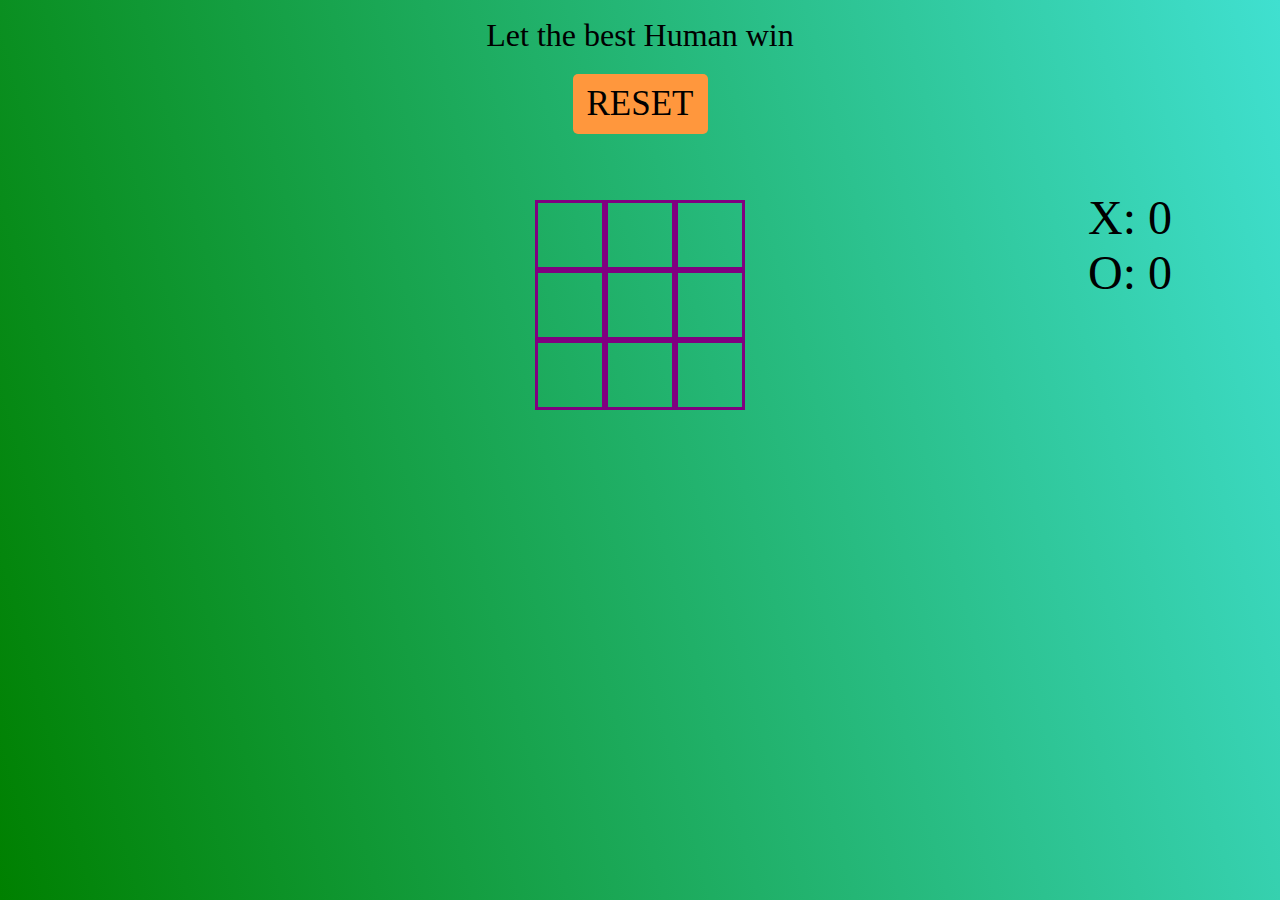
==== index.html @ a4712666 "Add files via upload" ====
<!DOCTYPE html>
<!--http://www.firewatchgame.com/js/firewizard.js-->
<html>
<head>
    <link rel="stylesheet" type="text/css" href="style.css">
</head>
<body>
<div id="main">
  <div id="scoreboard-c">
    <div id="winner"></div>
    <div id="scoreboard">
      <article>X: 0</article>
      <aside>O: 0</aside>
    </div>
  </div>
  <header>
    <h1 id="title">Let the best Human win</h1>
    <div id="button">RESET</div>
  </header>
  <div id="tic-tac-c">
    <div state="?"></div>
    <div state="?"></div>
    <div state="?"></div>
    <div state="?"></div>
    <div state="?"></div>
    <div state="?"></div>
    <div state="?"></div>
    <div state="?"></div>
    <div state="?"></div>
  </div>
  <div id="history-c">
  </div>
</div>

<script src="https://code.jquery.com/jquery-3.1.1.min.js"></script>
  <script src="script.js">
  </script>
</body>
</html>
---- style.css ----
* {
    border: 0;
    margin: 0;
    padding: 0;
}
body, html {
    height: 100%;
}
header {
  width: 100%;
  height: 150px;
  display: flex;
  align-items: center;
  justify-content: center;
  flex-direction: column;
}
#main {
  display: flex;
  align-items: center;
  justify-content: flex-start;
  flex-direction: column;
  width: 100%;
  height: auto;
  min-height: 100vh;
  background: linear-gradient(-105deg, turquoise, green);
}
#title {
  /*margin: 50px 0 0 50px;*/
  font-weight: 400;
  font-family: cursive;
}
#button {
  height: 60px;
  width: 135px;
  margin: 20px 0 0 0px;
  display: flex;
  align-items: center;
  justify-content: center;
  background-color: rgb(255, 151, 61);
  border-radius: 5px;
  cursor: pointer;
  transition: 0.3s;
  font-family: impact;
  font-size: 35px;
}
#button:hover {
  background-color: orangered;
}
#tic-tac-c {
  margin: 50px 50px 30px 50px;
  display: flex;
  flex-wrap: wrap;
  height: 210px;
  width: 210px;
}
#tic-tac-c div {
  height: 70px;
  width: 70px;
  border: 3px solid purple;
  box-sizing: border-box;
  cursor: pointer;
  font-size: 2em;
  display: flex;
  align-items: center;
  justify-content: center;
  transition: 0.2s;
}
#tic-tac-c div:hover {
  background-color: lightgreen;
}
#history-c {
  /*margin: 50px;*/
  display: flex;
  justify-content: center;
  flex-wrap: wrap;
  flex-direction: row;
  height: auto;
  width: 100%;
}

.history {
  margin: 10px;
  display: flex;
  flex-wrap: wrap;
  height: 105px;
  width: 105px;
  transition: 0.2s;
}

.history:hover {
  background-color: turquoise;
}
.history div {
  height: 35px;
  width: 35px;
  border: 2px solid gray;
  box-sizing: border-box;
  font-size: 1em;
  display: flex;
  align-items: center;
  justify-content: center;
}


#scoreboard-c {
  position: absolute;
  top: 0;
  left: 0;
  width: 100%;
  display: flex;
  align-items: center;
  justify-content: space-between;
  flex-direction: row;
  pointer-events: none;
}

#winner {
  height: 250px;
  width: 250px;
  font-size: 3em;
  display: flex;
  align-items: flex-end;
  justify-content: flex-end;
}

#scoreboard {
  height: 300px;
  width: 300px;
  font-size: 3em;
  display: flex;
  flex-direction: column;
  align-items: center;
  justify-content: flex-end;
}
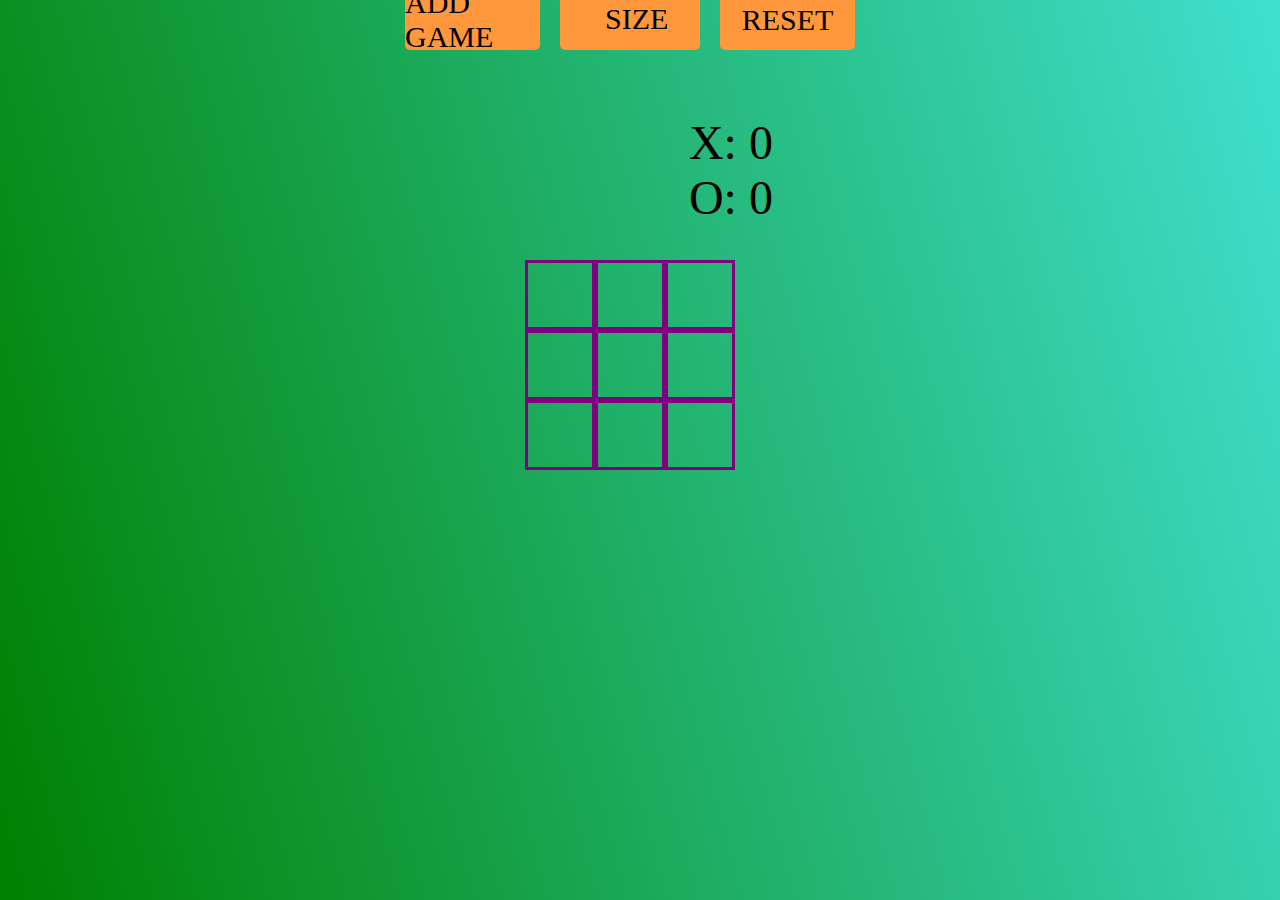
==== commit 624ae7fe: "Add files via upload" ====
--- a/index.html
+++ b/index.html
@@ -1,34 +1,47 @@
 <!DOCTYPE html>
-<!--http://www.firewatchgame.com/js/firewizard.js-->
 <html>
 <head>
     <link rel="stylesheet" type="text/css" href="style.css">
+    <title>Pasco JS</title>
 </head>
 <body>
 <div id="main">
-  <div id="scoreboard-c">
-    <div id="winner"></div>
-    <div id="scoreboard">
-      <article>X: 0</article>
-      <aside>O: 0</aside>
+  <div class="game" game=0>
+    <header>
+      <nav class="nav">
+        <div class="button add">ADD GAME</div>
+        <div class="nav-bar">
+          <div class="nav-title">SIZE</div>
+          <div class="nav-c">
+            <div class="nav-items">3x3</div>
+            <div class="nav-items">4x4</div>
+            <div class="nav-items">5x5</div>
+            <div class="nav-items">6x6</div>
+          </div>
+        </div>
+        <div class="button reset" class="reset">RESET</div>
+      </nav>
+      <div class="scoreboard-c">
+        <div class="winner"></div>
+        <div class="scoreboard">
+          <div class="x-score" score=0 >X: 0</div>
+          <div class="o-score" score=0 >O: 0</div>
+        </div>
+        </div>
+    </header>
+    <div class="tic-tac-c">
+      <div class="tic-tac-squares" state=""></div>
+      <div class="tic-tac-squares" state=""></div>
+      <div class="tic-tac-squares" state=""></div>
+      <div class="tic-tac-squares" state=""></div>
+      <div class="tic-tac-squares" state=""></div>
+      <div class="tic-tac-squares" state=""></div>
+      <div class="tic-tac-squares" state=""></div>
+      <div class="tic-tac-squares" state=""></div>
+      <div class="tic-tac-squares" state=""></div>
     </div>
-  </div>
-  <header>
-    <h1 id="title">Let the best Human win</h1>
-    <div id="button">RESET</div>
-  </header>
-  <div id="tic-tac-c">
-    <div state="?"></div>
-    <div state="?"></div>
-    <div state="?"></div>
-    <div state="?"></div>
-    <div state="?"></div>
-    <div state="?"></div>
-    <div state="?"></div>
-    <div state="?"></div>
-    <div state="?"></div>
-  </div>
-  <div id="history-c">
+    <div class="history-c">
+    </div>
   </div>
 </div>
 
--- a/style.css
+++ b/style.css
@@ -8,7 +8,7 @@
 }
 header {
   width: 100%;
-  height: 150px;
+  height: 220px;
   display: flex;
   align-items: center;
   justify-content: center;
@@ -24,15 +24,23 @@
   min-height: 100vh;
   background: linear-gradient(-105deg, turquoise, green);
 }
-#title {
-  /*margin: 50px 0 0 50px;*/
-  font-weight: 400;
-  font-family: cursive;
-}
-#button {
+.game {
+  display: flex;
+  align-items: center;
+  justify-content: flex-start;
+  flex-direction: column;
+  margin: 0 0 20px 0;
+}
+nav {
+  display: flex;
+  align-items: center;
+  justify-content: space-around;
+  flex-direction: row;
+}
+.button {
   height: 60px;
   width: 135px;
-  margin: 20px 0 0 0px;
+  margin: 40px 20px 20px 0px;
   display: flex;
   align-items: center;
   justify-content: center;
@@ -41,19 +49,88 @@
   cursor: pointer;
   transition: 0.3s;
   font-family: impact;
-  font-size: 35px;
-}
-#button:hover {
+  font-size: 30px;
+  user-select: none;
+}
+.button:hover {
   background-color: orangered;
 }
-#tic-tac-c {
-  margin: 50px 50px 30px 50px;
+.nav-bar {
+  height: 60px;
+  width: 140px;
+  margin: 40px 20px 20px 0px;
+  background-color: rgb(255, 151, 61);
+  border-radius: 5px;
+  cursor: pointer;
+  transition: 0.3s;
+  font-family: impact;
+  font-size: 30px;
+  position: relative;
+  user-select: none;
+}
+.nav-title {
+  width: 50px;
+  height: auto;
+  margin: 12px auto 0 auto;
+}
+.nav-c {
+  position: absolute;
+  top: 60px;
+  left: 0;
+  width: 140px;
+  height: auto;
+  perspective: 500px;
+}
+.nav-items {
+  width: 140px;
+  height: auto;
+  padding: 5px auto 5px auto;
+  transition: 0.3s;
+  display: none;
+  background-color: rgb(255, 151, 61);
+  transform-origin: top;
+  opacity: 0;
+  display: none;
+  align-items: center;
+  justify-content: center;
+}
+
+.nav-items:nth-child(4) {
+  border-radius: 0 0 5px 5px;
+}
+.nav-bar:hover > .nav-c .nav-items {
+  display: flex;
+}
+.nav-bar:hover {
+  border-radius: 5px 5px 0 0 ;
+}
+.nav-items:hover {
+  background-color: orangered;
+}
+.nav-bar:hover > .nav-c .nav-items:nth-child(1) {
+  animation: drop 0.3s 0s    forwards;
+}
+.nav-bar:hover > .nav-c .nav-items:nth-child(2) {
+  animation: drop 0.3s 0.15s forwards;
+}
+.nav-bar:hover > .nav-c .nav-items:nth-child(3) {
+  animation: drop 0.3s 0.3s  forwards;
+}
+.nav-bar:hover > .nav-c .nav-items:nth-child(4) {
+  animation: drop 0.3s 0.45s forwards;
+}
+@keyframes drop {
+  0%   {opacity: 0; transform: rotateX(-90deg)}
+  100% {opacity: 1; transform: rotateX(0deg)}
+}
+.tic-tac-c {
+  margin: 40px 20px 30px 0px;
   display: flex;
   flex-wrap: wrap;
   height: 210px;
   width: 210px;
 }
-#tic-tac-c div {
+.tic-tac-c div {
   height: 70px;
   width: 70px;
   border: 3px solid purple;
@@ -65,10 +142,10 @@
   justify-content: center;
   transition: 0.2s;
 }
-#tic-tac-c div:hover {
+.tic-tac-c div:hover {
   background-color: lightgreen;
 }
-#history-c {
+.history-c {
   /*margin: 50px;*/
   display: flex;
   justify-content: center;
@@ -85,6 +162,7 @@
   height: 105px;
   width: 105px;
   transition: 0.2s;
+  cursor: pointer;
 }
 
 .history:hover {
@@ -99,14 +177,16 @@
   display: flex;
   align-items: center;
   justify-content: center;
-}
-
-
-#scoreboard-c {
-  position: absolute;
+  transition: 0.4s;
+}
+
+
+.scoreboard-c {
+  /*position: absolute;*/
   top: 0;
   left: 0;
-  width: 100%;
+  height: 200px;
+  width: 400px;
   display: flex;
   align-items: center;
   justify-content: space-between;
@@ -114,21 +194,27 @@
   pointer-events: none;
 }
 
-#winner {
+.winner {
   height: 250px;
   width: 250px;
   font-size: 3em;
   display: flex;
-  align-items: flex-end;
-  justify-content: flex-end;
-}
-
-#scoreboard {
+  align-items: center;
+  justify-content: center;
+}
+
+.scoreboard {
   height: 300px;
   width: 300px;
   font-size: 3em;
   display: flex;
   flex-direction: column;
   align-items: center;
-  justify-content: flex-end;
-}
+  justify-content: center;
+}
+
+/*@media only screen and (max-width: 1000px) and (pointer:fine) {
+  .winner {
+    margin-left: -10vw;
+  }
+}*/
